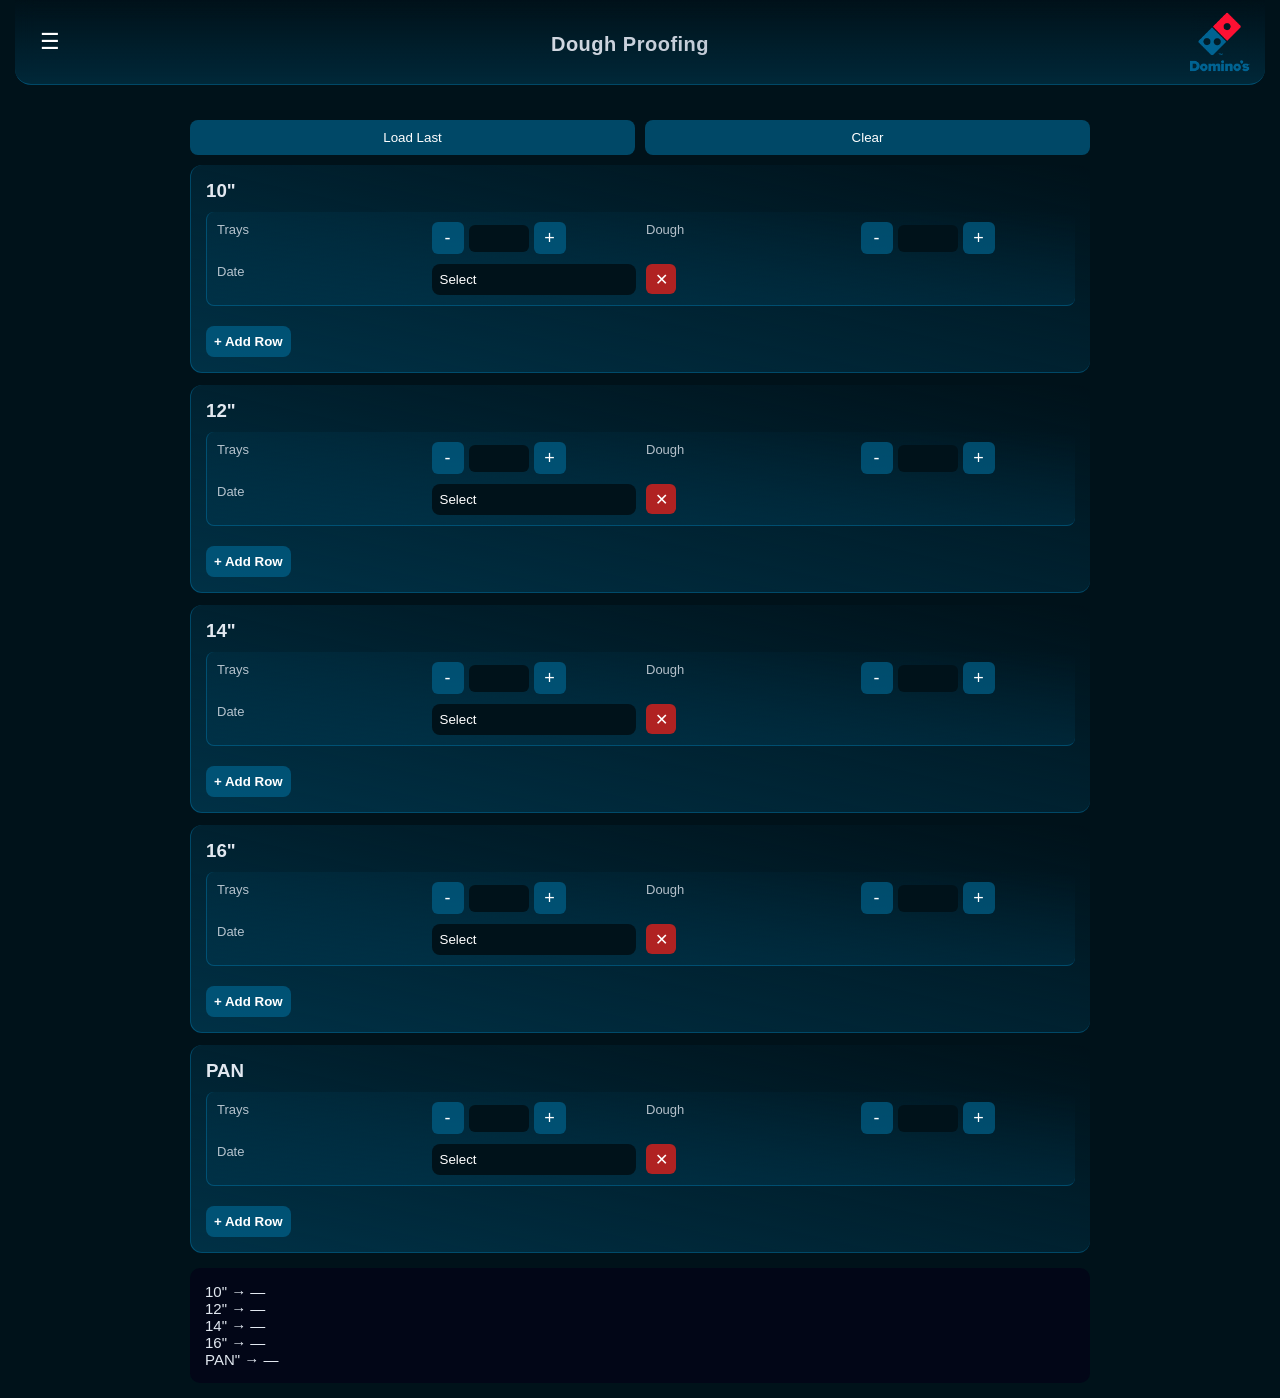
==== Dominos/dough-proofing/index.html @ bb93e192 "Add files via upload" ====
<!DOCTYPE html>
<html lang="en">
<head>
<link rel="icon" type="image/x-icon" href="icon.png">
<meta charset="UTF-8">
<meta name="viewport" content="width=device-width, initial-scale=1.0">
<title>Dough Proofing</title>

<link rel="manifest" href="manifest.json">

<style>
:root {
    --blue0: #3eb2e45c;
    --blue1: #006792a4;
    --blue2: #002839;
    --blue3: #003146;
    --blue4: #00121a;
    --red_original: #D2112C;
    --red: #b02222;
}

input[type="number"]::-webkit-outer-spin-button,
input[type="number"]::-webkit-inner-spin-button {
    -webkit-appearance: none;
    margin: 0;
}
input[type="number"] {
    outline: none;
}
select {
    outline: none;
}
/* Remove arrows (Firefox) */
input[type="number"] {
    -moz-appearance: textfield;
}
* {
    margin: 0;
    padding: 0;
    box-sizing: border-box;
    user-select: none;
}

input[type="number"] {
    user-select: auto;
}

body {
    font-family: Arial, sans-serif;
    background: var(--blue4);
    /* background: linear-gradient(to t, var(--blue4), var(--blue2)); */

    color: #e2e8f0;
    padding: 0px 15px 15px 15px;
}


.header {
    /* position: fixed; */
    width: 100%;
    margin-bottom: 35px;
    padding: 12px 15px;

    display: grid;
    grid-template-columns: auto 1fr auto;
    align-items: center;

    border-bottom: 1px solid var(--blue1);

    /* glass look */
    /* background: rgba(0, 39, 57, 0.4); */
    background: linear-gradient(to top, var(--blue2), transparent);
    backdrop-filter: blur(10px);

    border-radius: 0 0 16px 16px;
    z-index: 10;
}

.menu-btn {
    background: none;
    border: none;
    color: white;
    font-size: 22px;
    cursor: pointer;

    width: 40px;
    height: 40px;
    border-radius: 10px;

    transition: background 0.15s ease, transform 0.1s ease;
}

.menu-btn:active {
    background: rgba(255,255,255,0.1);
    transform: scale(0.9);
}

.dominos-logo {
    width: 60px;
    height: 60px;
    object-fit: contain;
}

.header h1 {
    text-align: center;
    font-size: 20px;
    font-weight: 600;

    background: linear-gradient(to right, #ffffff, #94a3b8);
    -webkit-background-clip: text;
    -webkit-text-fill-color: transparent;
}

.container {
    max-width: 900px;
    margin: auto;
}

h1 {
    margin-top: 5px;
    font-size: 22px;
    font-weight: 600;
    letter-spacing: 0.5px;

    background: linear-gradient(to right, #ffffff, #94a3b8);
    -webkit-background-clip: text;
    -webkit-text-fill-color: transparent;
}

/* Top buttons */
.top-bar {
    display: flex;
    gap: 10px;
    margin-bottom: 10px;
}

.top-bar button {
    flex: 1;
    padding: 10px;
    border: none;
    border-radius: 8px;
    background: var(--blue1);
    color: white;
    cursor: pointer;
}

.install-btn {
    background: #22c55e;
    color: black;
}

/* Cards */
.card {
    /* background: var(--blue3); */
    background: linear-gradient(to top right, var(--blue3), transparent);
    border-radius: 12px;
    padding: 15px;
    margin-bottom: 12px;
    border-bottom: 1px solid var(--blue1);
    border-left: 1px solid var(--blue1);
}

.card h3 {
    margin-bottom: 10px;
}

/* Grid */
.grid {
    display: grid;
    grid-template-columns: 1fr 1fr;
    gap: 10px;
    background-color: var(--blue2);
    padding: 10px;
    border-radius: 8px;
}

@media (min-width: 768px) {
    .grid {
        grid-template-columns: repeat(4, 1fr);
    }
}

label {
    font-size: 13px;
    opacity: 0.8;
}

/* Number controls */
.number-control {
    display: flex;
    align-items: center;
    gap: 5px;
}

.number-control button {
    width: 32px;
    height: 32px;
    border: none;
    border-radius: 6px;
    background: var(--blue1);
    color: white;
    font-size: 18px;
    cursor: pointer;
}

.number-control button:active {
    background: #475569;
}

.number-control input {
    width: 60px;
    text-align: center;
    padding: 6px;
    border-radius: 6px;
    border: none;
    background: var(--blue4);
    color: white;
}

/* Dropdown */
select {
    width: 100%;
    padding: 8px;
    border-radius: 8px;
    border: none;
    background: var(--blue4);
    color: white;
    appearance: none;
}

/* Full width */
.full {
    grid-column: span 2;
}

@media (min-width: 768px) {
    .full {
        grid-column: span 4;
    }
}

/* Results */
.results {
    margin-top: 15px;
    padding: 15px;
    background: #020617;
    border-radius: 10px;
    font-size: 15px;
}


.addRowBtn {
    margin-top: 10px;
    padding: 8px;
    border: none;
    border-radius: 8px;
    background: var(--blue1);
    color: #ffffff;
    cursor: pointer;
    font-weight: bold;
}

/* Remove button (small X) */
.removeRow {
    background: var(--red);
    border: none;
    border-radius: 6px;
    color: #ffffff;
    width: 30px;
    height: 30px;
    font-size: 16px;
    cursor: pointer;
    justify-self: start;
}

/* Make entry layout nicer */
.entry {
    background: linear-gradient(to top right, var(--blue3), transparent);
    position: relative;
    padding-bottom: 10px;
    border-bottom: 1px solid var(--blue1);
    border-left: 1px solid var(--blue1);
    margin-bottom: 10px;
    animation: fadeIn 0.35s ease;
}

@keyframes fadeIn {
    from {
        opacity: 0;
        transform: translateX(-15px);
    }
    to {
        opacity: 1;
        transform: translateX(0);
    }
}

.number-control button {
    touch-action: manipulation;
}

.rows {
    overflow: hidden;
    transition: max-height 0.25s ease;
}

/* Add Row button */
</style>
</head>

<body>
<div class="header">
    <a href="../toppings_training/training.html"><button class="menu-btn">☰</button></a>
    <h1> Dough Proofing</h1>
    <img src="../src/icon-newgen.png" alt="Domino's Logo" class="dominos-logo">
</div>
<div class="container">


<div class="top-bar">
    <button id="loadBtn">Load Last</button>
    <button id="clearBtn">Clear</button>
    <button id="installBtn" class="install-btn" style="display:none;">Install App</button>
</div>

<form id="form">
<div id="inputs"></div>
</form>

<div id="results" class="results"></div>

</div>

<script>

/* ---------- CREATE MULTI-ROW UI ---------- */
function createRow(size, key) {
    return `
    <div class="card" data-size="${key}">
        <h3>${size}</h3>

        <div class="rows"></div>

        <button type="button" class="addRowBtn">+ Add Row</button>
    </div>`;
}

function createEntry(key) {
    return `
    <div class="grid entry">

        <label>Trays</label>
        <div class="number-control">
            <button type="button" data-action="dec">-</button>
            <input type="number" name="tray${key}" min="0">
            <button type="button" data-action="inc">+</button>
        </div>

        <label>Dough</label>
        <div class="number-control">
            <button type="button" data-action="dec">-</button>
            <input type="number" name="dough${key}" min="0">
            <button type="button" data-action="inc">+</button>
        </div>

        <label>Date</label>
        <select name="date${key}">
            <option value="N/A">Select</option>
            <option value="Lun-Sam">Lun-Sam</option>
            <option value="Mar-Dim">Mar-Dim</option>
            <option value="Mer-Lun">Mer-Lun</option>
            <option value="Jeu-Mar">Jeu-Mar</option>
            <option value="Ven-Mer">Ven-Mer</option>
            <option value="Sam-Jeu">Sam-Jeu</option>
            <option value="Dim-Ven">Dim-Ven</option>
        </select>

        <button type="button" class="removeRow">✕</button>

    </div>`;
}

const inputsDiv = document.getElementById("inputs");

inputsDiv.innerHTML =
    createRow(10+"\"",10) +
    createRow(12+"\"",12) +
    createRow(14+"\"",14) +
    createRow(16+"\"",16) +
    createRow("PAN","Pan");

/* Add default row to each */
document.querySelectorAll(".card").forEach(card => {
    const key = card.dataset.size;
    const rows = card.querySelector(".rows");
    rows.innerHTML = createEntry(key);
});

/* ---------- ADD / REMOVE ROW ---------- */
document.addEventListener("click", e => {

    /* Add row */
    if (e.target.classList.contains("addRowBtn")) {
    const card = e.target.closest(".card");
    const key = card.dataset.size;
    const rows = card.querySelector(".rows");

    // set current height
    rows.style.maxHeight = rows.scrollHeight + "px";

    // add row
    rows.insertAdjacentHTML("beforeend", createEntry(key));

    // force reflow (important)
    rows.offsetHeight;

    // animate to new height
    rows.style.maxHeight = rows.scrollHeight + "px";
}

    /* Remove row */
    if (e.target.classList.contains("removeRow")) {
    const entry = e.target.closest(".entry");
    const rows = entry.parentElement;

    // set current height
    rows.style.maxHeight = rows.scrollHeight + "px";

    // remove
    entry.remove();

    // force reflow
    rows.offsetHeight;

    // animate shrink
    rows.style.maxHeight = rows.scrollHeight + "px";

    calc();
}

    /* +/- buttons */
    if (e.target.dataset.action) {
        const input = e.target.parentElement.querySelector("input");
        let value = parseInt(input.value) || 0;

        if (e.target.dataset.action === "inc") value++;
        else value = Math.max(0, value - 1);

        input.value = value;
        calc();
    }
});

/* HOLD WITH ACCELERATION (MOBILE + DESKTOP) */
let holdTimeout;
let holdInterval;
let speed = 120;
let currentTarget = null;

function startHold(target) {
    if (!target.dataset.action) return;

    currentTarget = target;
    speed = 120;

    holdTimeout = setTimeout(() => {
        holdInterval = setInterval(() => {
            currentTarget.click();

            // accelerate
            if (speed > 30) {
                speed -= 10;
                clearInterval(holdInterval);
                holdInterval = setInterval(() => {
                    currentTarget.click();
                }, speed);
            }

        }, speed);
    }, 300);
}

function stopHold() {
    clearTimeout(holdTimeout);
    clearInterval(holdInterval);
    currentTarget = null;
}

/* Desktop */
document.addEventListener("mousedown", e => startHold(e.target));
document.addEventListener("mouseup", stopHold);
document.addEventListener("mouseleave", stopHold);

/* Mobile */
document.addEventListener("touchstart", e => {
    const target = e.target;
    startHold(target);
}, { passive: true });

document.addEventListener("touchend", stopHold);
document.addEventListener("touchcancel", stopHold);

/* ---------- DATA ---------- */
const traySizes = {10:10,12:8,14:6,16:5,pan:6};

const dates_hours = {
    'Lun-Sam': {0:"N/A",1:"2/6",2:"2/4",3:"1/2",4:"0/1",5:"0/1-2",6:"0/0"},
    'Mar-Dim': {0:"0/0",1:"N/A",2:"2/6",3:"2/4",4:"1/2",5:"0/1",6:"0/1-2"},
    'Mer-Lun': {0:"0/1-2",1:"0/0",2:"N/A",3:"2/6",4:"2/4",5:"1/2",6:"0/1"},
    'Jeu-Mar': {0:"0/1",1:"0/1-2",2:"0/0",3:"N/A",4:"2/6",5:"2/4",6:"1/2"},
    'Ven-Mer': {0:"1/2",1:"0/1",2:"0/1-2",3:"0/0",4:"N/A",5:"2/6",6:"2/4"},
    'Sam-Jeu': {0:"2/4",1:"1/2",2:"0/1",3:"0/1-2",4:"0/0",5:"N/A",6:"2/6"},
    'Dim-Ven': {0:"2/6",1:"2/4",2:"1/2",3:"0/1",4:"0/1-2",5:"0/0",6:"N/A"},
    'N/A': {0:"--",1:"--",2:"--",3:"--",4:"--",5:"--",6:"--"}
};

const form = document.getElementById("form");
const results = document.getElementById("results");

/* ---------- CALC ---------- */
function getStatusClass(hours) {
    if (hours.includes("2/6")) return "good";
    if (hours.includes("1/2") || hours.includes("2/4")) return "warn";
    return "bad";
}

function calc() {

    function calcSize(key, traySize, label) {
        const card = document.querySelector(`[data-size="${key}"]`);

        let grouped = {};

        card.querySelectorAll(".entry").forEach(entry => {
            const trays = parseInt(entry.querySelector(`[name="tray${key}"]`).value) || 0;
            const dough = parseInt(entry.querySelector(`[name="dough${key}"]`).value) || 0;
            const date = entry.querySelector(`[name="date${key}"]`).value;

            if (date === "N/A") return;

            const total = trays * traySize + dough;

            if (!grouped[date]) grouped[date] = 0;
            grouped[date] += total;
        });

        const today = new Date().getDay(); // 0 = Sunday, 6 = Saturday

        const parts = Object.entries(grouped)
            .map(([date, total]) => {
                const hours = dates_hours[date]?.[today] || "--";
                return `[ ${total} ] (${hours})`;
            });

        if (parts.length === 0) return `<div>${label}" → —</div>`;

        return `<div>${label}" → ${parts.join(" + ")}</div>`;
    }

    results.innerHTML = `
        ${calcSize(10,10,10)}
        ${calcSize(12,8,12)}
        ${calcSize(14,6,14)}
        ${calcSize(16,5,16)}
        ${calcSize("Pan",6,"PAN")}
    `;
}

const loadBtn = document.getElementById("loadBtn");
const clearBtn = document.getElementById("clearBtn");

/* ---------- SAVE DATA ---------- */
function saveData() {
    const data = [];

    document.querySelectorAll(".entry").forEach(entry => {
        const inputs = entry.querySelectorAll("input, select");

        const row = {};
        inputs.forEach(input => {
            row[input.name] = input.value;
        });

        data.push(row);
    });

    localStorage.setItem("doughData", JSON.stringify(data));
}

/* ---------- LOAD DATA ---------- */
function loadData() {
    const data = JSON.parse(localStorage.getItem("doughData") || "[]");

    if (!data.length) return;

    // Clear existing rows
    document.querySelectorAll(".rows").forEach(r => r.innerHTML = "");

    data.forEach(row => {
        const key = Object.keys(row)[0].replace(/[^\dA-Za-z]/g, "").replace("tray", "");

        const card = document.querySelector(`[data-size="${key}"]`);
        if (!card) return;

        const rowsDiv = card.querySelector(".rows");
        rowsDiv.insertAdjacentHTML("beforeend", createEntry(key));

        const newEntry = rowsDiv.lastElementChild;

        Object.entries(row).forEach(([name, value]) => {
            const input = newEntry.querySelector(`[name="${name}"]`);
            if (input) input.value = value;
        });
    });

    calc();
}

/* ---------- CLEAR DATA ---------- */
function clearData() {
    // localStorage.removeItem("doughData");

    document.querySelectorAll(".rows").forEach(rows => {
        const key = rows.closest(".card").dataset.size;
        rows.innerHTML = createEntry(key); // reset to 1 row
    });

    calc();
}

/* ---------- EVENTS ---------- */
loadBtn.addEventListener("click", loadData);
clearBtn.addEventListener("click", clearData);

/* Auto-save on change */
form.addEventListener("input", saveData);

form.addEventListener("input", calc);
calc();

rows.addEventListener("transitionend", () => {
    rows.style.maxHeight = "none";
}, { once: true });

</script>

</body>
</html>
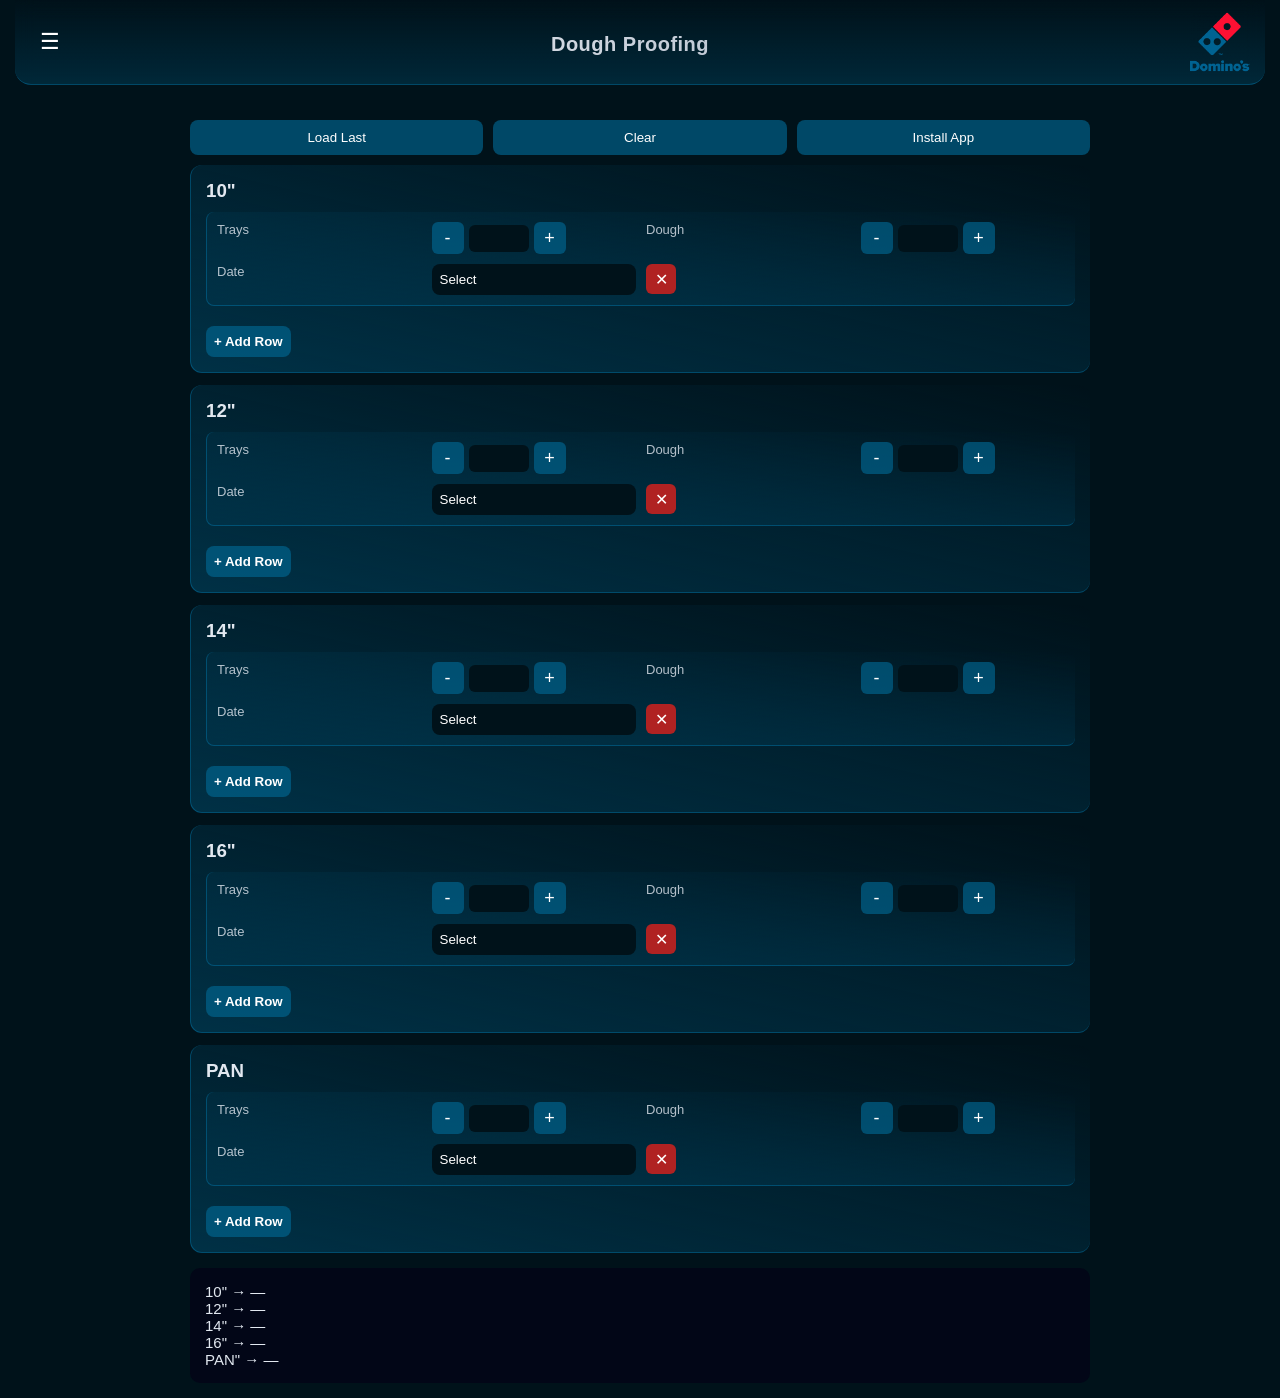
==== commit 2db1d0fe: "Refactor index.html for improved structure and style" ====
--- a/Dominos/dough-proofing/index.html
+++ b/Dominos/dough-proofing/index.html
@@ -320,7 +320,7 @@
 <div class="top-bar">
     <button id="loadBtn">Load Last</button>
     <button id="clearBtn">Clear</button>
-    <button id="installBtn" class="install-btn" style="display:none;">Install App</button>
+    <button id="installBtn" class="install-btn">Install App</button>
 </div>
 
 <form id="form">
@@ -501,7 +501,7 @@
 document.addEventListener("touchcancel", stopHold);
 
 /* ---------- DATA ---------- */
-const traySizes = {10:10,12:8,14:6,16:5,pan:6};
+const traySizes = {10:10,12:8,14:6,16:5,pan:8};
 
 const dates_hours = {
     'Lun-Sam': {0:"N/A",1:"2/6",2:"2/4",3:"1/2",4:"0/1",5:"0/1-2",6:"0/0"},
@@ -645,4 +645,4 @@
 </script>
 
 </body>
-</html>+</html>
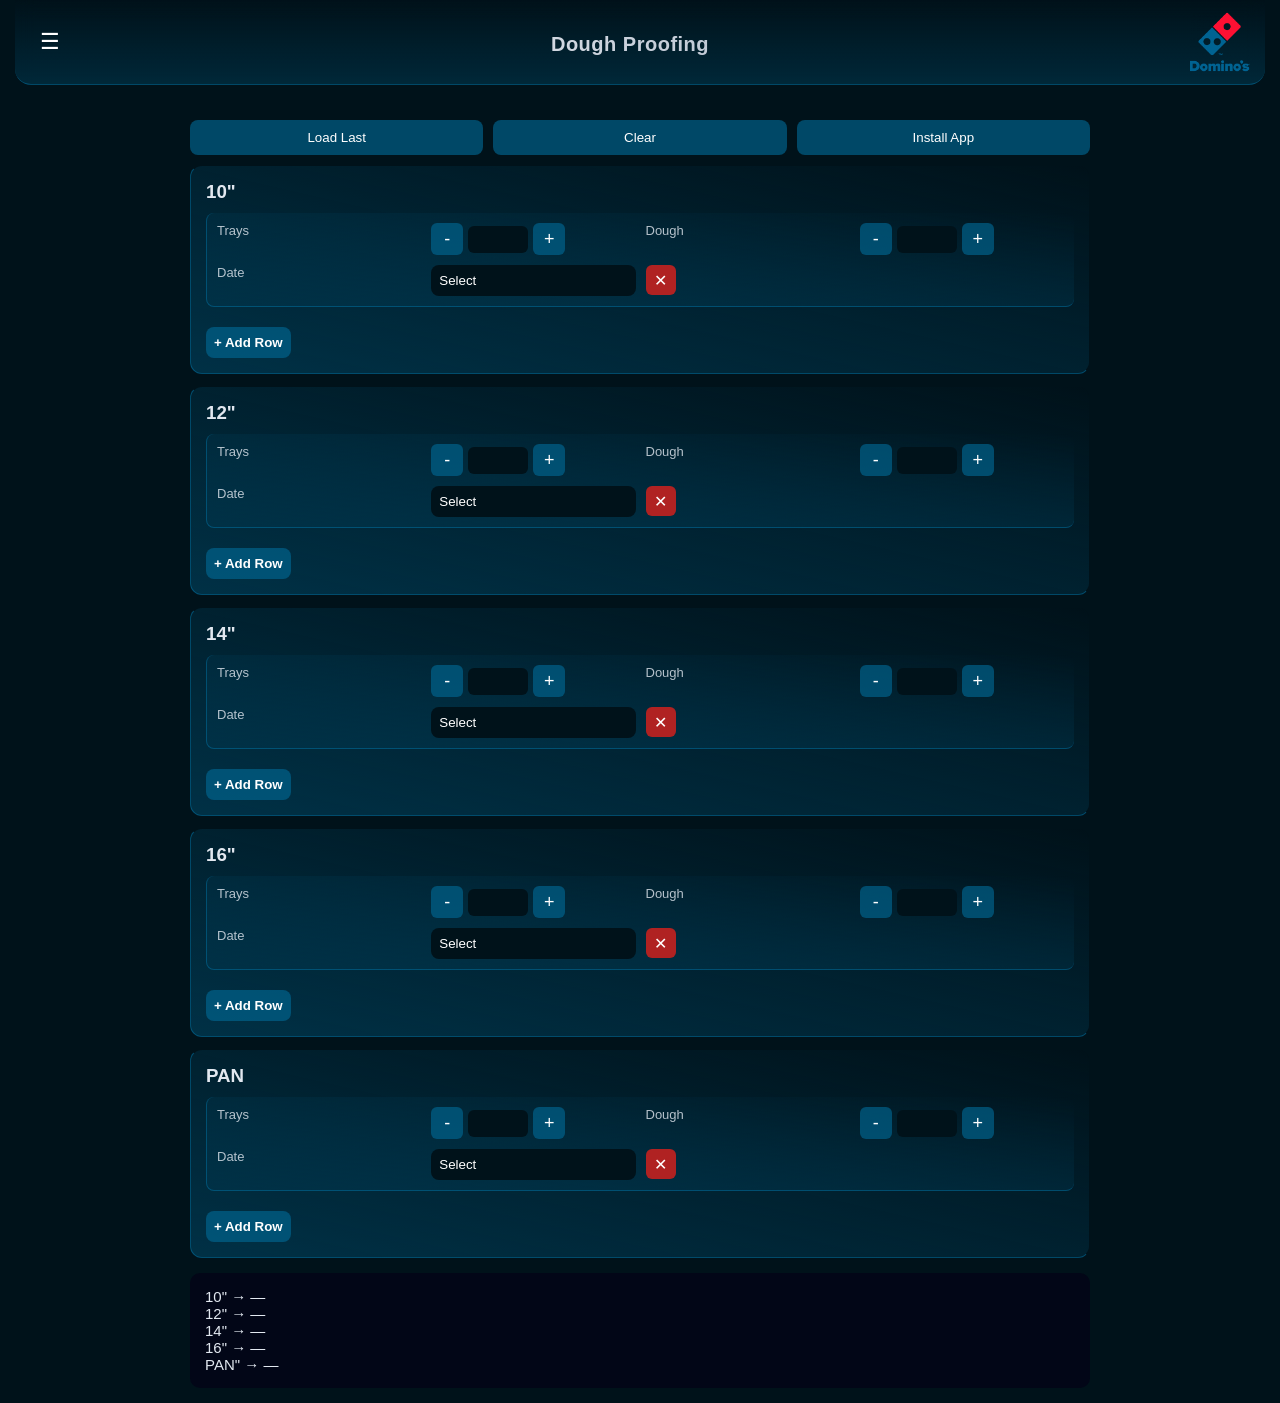
==== commit ba1e5ffa: "Fix HTML encoding issues in index.html" ====
--- a/Dominos/dough-proofing/index.html
+++ b/Dominos/dough-proofing/index.html
@@ -158,6 +158,8 @@
     margin-bottom: 12px;
     border-bottom: 1px solid var(--blue1);
     border-left: 1px solid var(--blue1);
+    border-top: 1px solid var(--blue4);
+    border-right: 1px solid var(--blue4);
 }
 
 .card h3 {
@@ -562,7 +564,7 @@
         ${calcSize(12,8,12)}
         ${calcSize(14,6,14)}
         ${calcSize(16,5,16)}
-        ${calcSize("Pan",6,"PAN")}
+        ${calcSize("Pan",8,"PAN")}
     `;
 }
 
@@ -642,7 +644,43 @@
     rows.style.maxHeight = "none";
 }, { once: true });
 
+let deferredPrompt;
+const installBtn = document.getElementById("installBtn");
+
+window.addEventListener("beforeinstallprompt", (e) => {
+    e.preventDefault(); // stop automatic prompt
+    deferredPrompt = e;
+
+    // show button
+    installBtn.style.display = "block";
+});
+
+installBtn.addEventListener("click", async () => {
+    if (!deferredPrompt) return;
+
+    deferredPrompt.prompt();
+
+    const choice = await deferredPrompt.userChoice;
+
+    if (choice.outcome === "accepted") {
+        console.log("User installed app");
+    } else {
+        console.log("User dismissed install");
+    }
+
+    deferredPrompt = null;
+    installBtn.style.display = "none";
+});
+    
+window.addEventListener("appinstalled", () => {
+    installBtn.style.display = "none";
+});
+
+if ("serviceWorker" in navigator) {
+    navigator.serviceWorker.register("sw.js");
+}
+    
 </script>
-
+ 
 </body>
 </html>
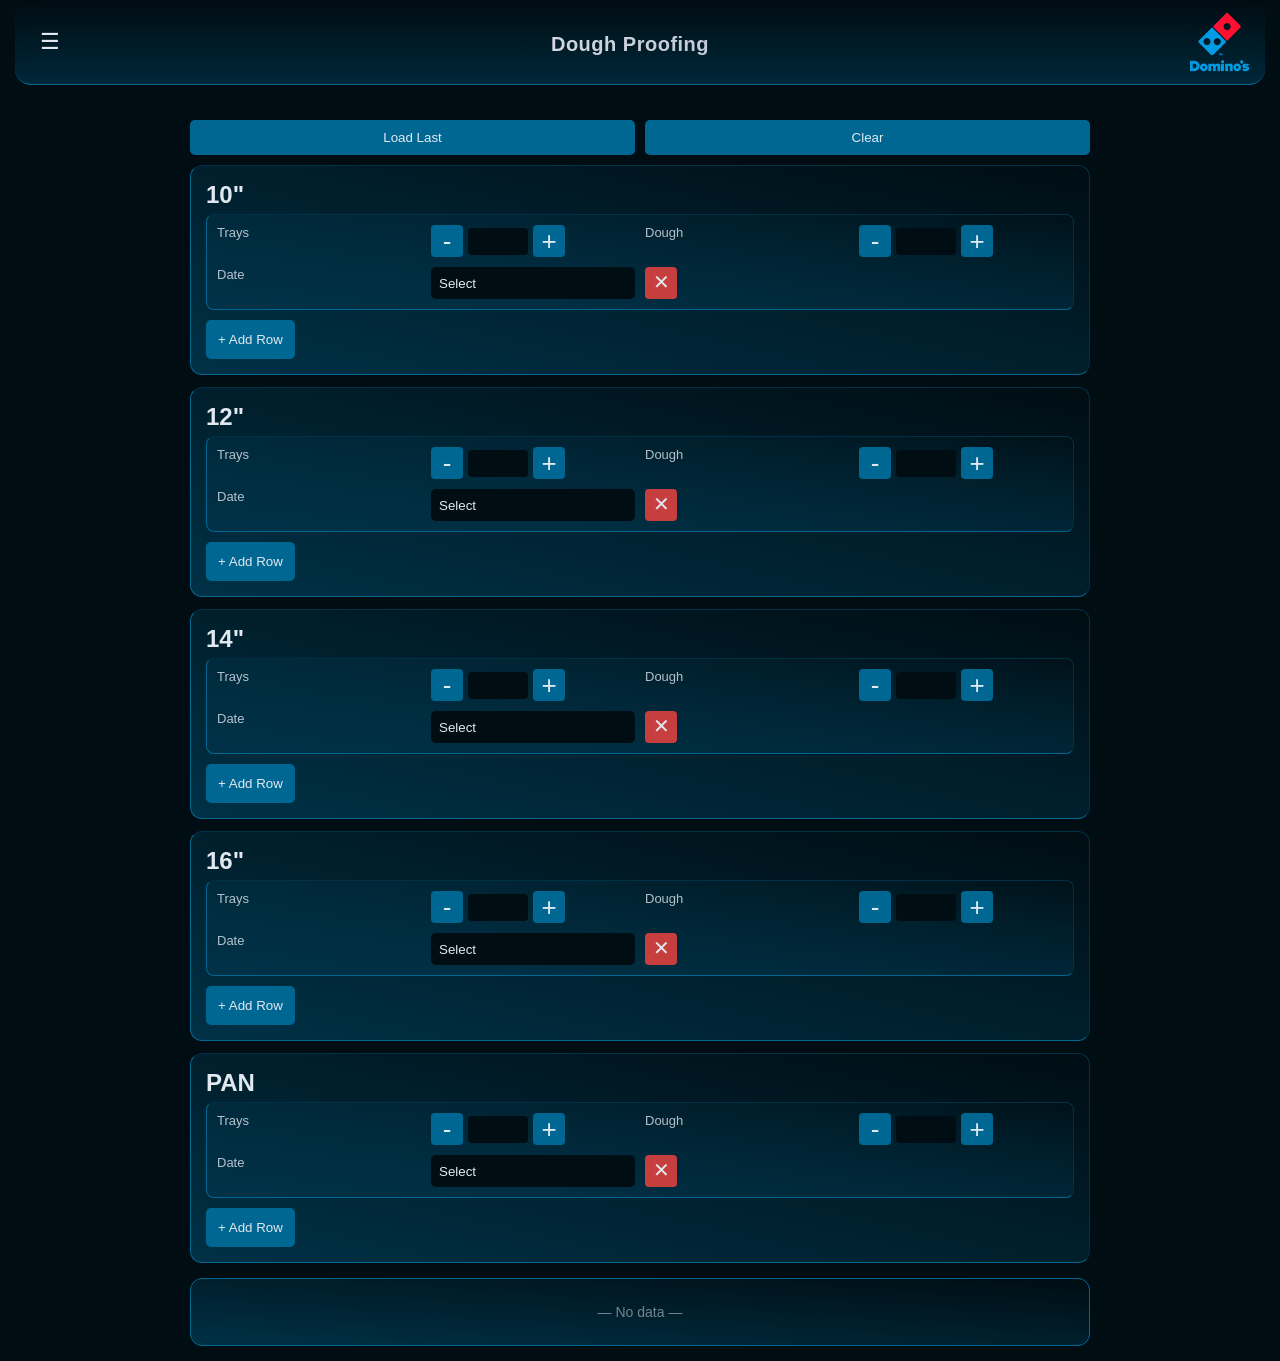
==== commit 751da0c9: "Add files via upload" ====
--- a/Dominos/dough-proofing/index.html
+++ b/Dominos/dough-proofing/index.html
@@ -1,7 +1,7 @@
 <!DOCTYPE html>
 <html lang="en">
 <head>
-<link rel="icon" type="image/x-icon" href="icon.png">
+<link rel="icon" type="image/x-icon" href="../src/icon.png">
 <meta charset="UTF-8">
 <meta name="viewport" content="width=device-width, initial-scale=1.0">
 <title>Dough Proofing</title>
@@ -11,13 +11,25 @@
 <style>
 :root {
     --blue0: #3eb2e45c;
-    --blue1: #006792a4;
+    --blue1: #006792;
     --blue2: #002839;
     --blue3: #003146;
-    --blue4: #00121a;
+    --blue4: #000d13;
     --red_original: #D2112C;
-    --red: #b02222;
-}
+    --red: #c73e3e;
+    --text: #e2e8f0;
+}
+
+/* light mode (no good) */
+/* :root {
+--blue0: #d9f1fb;
+--blue1: #0077b6;
+--blue2: #f4f8fb;
+--blue3: #e6eef3;
+--blue4: #cfdbe4;
+    --red: #c73e3e;
+    --text: #020b17;
+} */
 
 input[type="number"]::-webkit-outer-spin-button,
 input[type="number"]::-webkit-inner-spin-button {
@@ -25,10 +37,13 @@
     margin: 0;
 }
 input[type="number"] {
+    user-select: auto;
     outline: none;
+    border: 2px solid var(--blue0);
 }
 select {
     outline: none;
+    border: 2px solid var(--blue0);
 }
 /* Remove arrows (Firefox) */
 input[type="number"] {
@@ -41,16 +56,12 @@
     user-select: none;
 }
 
-input[type="number"] {
-    user-select: auto;
-}
-
 body {
     font-family: Arial, sans-serif;
     background: var(--blue4);
     /* background: linear-gradient(to t, var(--blue4), var(--blue2)); */
 
-    color: #e2e8f0;
+    color: var(--text);
     padding: 0px 15px 15px 15px;
 }
 
@@ -79,7 +90,7 @@
 .menu-btn {
     background: none;
     border: none;
-    color: white;
+    color: var(--text);
     font-size: 22px;
     cursor: pointer;
 
@@ -138,15 +149,10 @@
     flex: 1;
     padding: 10px;
     border: none;
-    border-radius: 8px;
+    border-radius: 5px;
     background: var(--blue1);
-    color: white;
+    color: var(--text);
     cursor: pointer;
-}
-
-.install-btn {
-    background: #22c55e;
-    color: black;
 }
 
 /* Cards */
@@ -158,8 +164,8 @@
     margin-bottom: 12px;
     border-bottom: 1px solid var(--blue1);
     border-left: 1px solid var(--blue1);
-    border-top: 1px solid var(--blue4);
-    border-right: 1px solid var(--blue4);
+    border-right: 1px solid var(--blue3);
+    border-top: 1px solid var(--blue3);
 }
 
 .card h3 {
@@ -198,10 +204,10 @@
     width: 32px;
     height: 32px;
     border: none;
-    border-radius: 6px;
+    border-radius: 4px;
     background: var(--blue1);
-    color: white;
-    font-size: 18px;
+    color: var(--text);
+    font-size: 26px;
     cursor: pointer;
 }
 
@@ -213,20 +219,20 @@
     width: 60px;
     text-align: center;
     padding: 6px;
-    border-radius: 6px;
+    border-radius: 4px;
     border: none;
     background: var(--blue4);
-    color: white;
+    color: var(--text);
 }
 
 /* Dropdown */
 select {
     width: 100%;
     padding: 8px;
-    border-radius: 8px;
+    border-radius: 5px;
     border: none;
     background: var(--blue4);
-    color: white;
+    color: var(--text);
     appearance: none;
 }
 
@@ -250,27 +256,25 @@
     font-size: 15px;
 }
 
-
 .addRowBtn {
-    margin-top: 10px;
-    padding: 8px;
+    padding: 12px;
     border: none;
-    border-radius: 8px;
+    border-radius: 5px;
     background: var(--blue1);
-    color: #ffffff;
+    color: var(--text);
     cursor: pointer;
-    font-weight: bold;
 }
 
 /* Remove button (small X) */
 .removeRow {
     background: var(--red);
     border: none;
-    border-radius: 6px;
-    color: #ffffff;
-    width: 30px;
-    height: 30px;
-    font-size: 16px;
+    border-bottom: 3px solid var(--red);
+    border-radius: 4px;
+    color: var(--text);
+    width: 32px;
+    height: 32px;
+    font-size: 20px;
     cursor: pointer;
     justify-self: start;
 }
@@ -282,6 +286,9 @@
     padding-bottom: 10px;
     border-bottom: 1px solid var(--blue1);
     border-left: 1px solid var(--blue1);
+    border-right: 1px solid var(--blue3);
+    border-top: 1px solid var(--blue3);
+    margin-top: 5px;
     margin-bottom: 10px;
     animation: fadeIn 0.35s ease;
 }
@@ -305,7 +312,71 @@
     overflow: hidden;
     transition: max-height 0.25s ease;
 }
-
+.results {
+    margin-top: 15px;
+    background: linear-gradient(to top right, var(--blue3), transparent);
+    border: 1px solid var(--blue1);
+    border-radius: 12px;
+    overflow: hidden;
+    font-size: 14px;
+}
+
+/* Header row */
+.result-header {
+    display: grid;
+    grid-template-columns: 70px 1fr 70px 70px;
+    padding: 8px 10px;
+    font-weight: 600;
+    opacity: 0.8;
+    border-bottom: 1px solid var(--blue1);
+}
+
+/* Each row */
+.result-row {
+    display: grid;
+    grid-template-columns: 70px 1fr 70px 70px;
+    padding: 8px 10px;
+    align-items: center;
+    transition: background 0.15s ease;
+}
+
+/* Zebra striping (very subtle) */
+.result-row:nth-child(even) {
+    background: rgba(255,255,255,0.02);
+}
+
+/* Hover effect (desktop) */
+.result-row:hover {
+    background: rgba(255,255,255,0.05);
+}
+
+/* Columns */
+.col-size {
+    font-weight: 600;
+    opacity: 0.9;
+}
+
+.col-date {
+    opacity: 0.75;
+}
+
+.col-total {
+    text-align: right;
+    font-weight: 600;
+}
+
+.col-hours {
+    text-align: right;
+    opacity: 0.6;
+    font-size: 13px;
+}
+
+/* Empty state */
+.empty {
+    padding: 10px;
+    text-align: center;
+    opacity: 0.5;
+}
 /* Add Row button */
 </style>
 </head>
@@ -322,7 +393,7 @@
 <div class="top-bar">
     <button id="loadBtn">Load Last</button>
     <button id="clearBtn">Clear</button>
-    <button id="installBtn" class="install-btn">Install App</button>
+    <button id="installBtn" class="install-btn" style="display:none;">Install App</button>
 </div>
 
 <form id="form">
@@ -339,7 +410,7 @@
 function createRow(size, key) {
     return `
     <div class="card" data-size="${key}">
-        <h3>${size}</h3>
+        <h2>${size}</h2>
 
         <div class="rows"></div>
 
@@ -520,17 +591,13 @@
 const results = document.getElementById("results");
 
 /* ---------- CALC ---------- */
-function getStatusClass(hours) {
-    if (hours.includes("2/6")) return "good";
-    if (hours.includes("1/2") || hours.includes("2/4")) return "warn";
-    return "bad";
-}
 
 function calc() {
-
-    function calcSize(key, traySize, label) {
+    const today = new Date().getDay();
+    let rows = "";
+
+    function processSize(key, traySize, label) {
         const card = document.querySelector(`[data-size="${key}"]`);
-
         let grouped = {};
 
         card.querySelectorAll(".entry").forEach(entry => {
@@ -546,25 +613,39 @@
             grouped[date] += total;
         });
 
-        const today = new Date().getDay(); // 0 = Sunday, 6 = Saturday
-
-        const parts = Object.entries(grouped)
-            .map(([date, total]) => {
-                const hours = dates_hours[date]?.[today] || "--";
-                return `[ ${total} ] (${hours})`;
-            });
-
-        if (parts.length === 0) return `<div>${label}" → —</div>`;
-
-        return `<div>${label}" → ${parts.join(" + ")}</div>`;
+        Object.entries(grouped).forEach(([date, total]) => {
+            const hours = dates_hours[date]?.[today] || "--";
+
+            rows += `
+                <div class="result-row">
+                    <div class="col-size">${label}"</div>
+                    <div class="col-date">${date}</div>
+                    <div class="col-total">${total}</div>
+                    <div class="col-hours">${hours}</div>
+                </div>
+            `;
+        });
     }
 
+    processSize(10,10,10);
+    processSize(12,8,12);
+    processSize(14,6,14);
+    processSize(16,5,16);
+    processSize("Pan",8,"PAN");
+
+    if (!rows) {
+        results.innerHTML = `<div class="empty">— No data —</div>`;
+        return;
+    }
+
     results.innerHTML = `
-        ${calcSize(10,10,10)}
-        ${calcSize(12,8,12)}
-        ${calcSize(14,6,14)}
-        ${calcSize(16,5,16)}
-        ${calcSize("Pan",8,"PAN")}
+        <div class="result-header">
+            <div>Size</div>
+            <div>Date</div>
+            <div style="text-align:right;">Qty</div>
+            <div style="text-align:right;">Time</div>
+        </div>
+        ${rows}
     `;
 }
 
@@ -640,47 +721,44 @@
 form.addEventListener("input", calc);
 calc();
 
-rows.addEventListener("transitionend", () => {
-    rows.style.maxHeight = "none";
-}, { once: true });
+// rows.addEventListener("transitionend", () => {
+//     rows.style.maxHeight = "none";
+// }, { once: true });
 
 let deferredPrompt;
 const installBtn = document.getElementById("installBtn");
 
+installBtn.style.display = "none";
+
 window.addEventListener("beforeinstallprompt", (e) => {
-    e.preventDefault(); // stop automatic prompt
+    e.preventDefault();
     deferredPrompt = e;
-
-    // show button
     installBtn.style.display = "block";
 });
 
 installBtn.addEventListener("click", async () => {
-    if (!deferredPrompt) return;
-
-    deferredPrompt.prompt();
-
-    const choice = await deferredPrompt.userChoice;
-
-    if (choice.outcome === "accepted") {
-        console.log("User installed app");
-    } else {
-        console.log("User dismissed install");
-    }
-
-    deferredPrompt = null;
+    if (!deferredPrompt) {
+        alert("Install not available");
+        return;
+}
+
+deferredPrompt.prompt();
+
+const result = await deferredPrompt.userChoice;
+
+if (result.outcome === "accepted") {
+    console.log("Installed");
+}
+
+deferredPrompt = null;
     installBtn.style.display = "none";
 });
-    
+
 window.addEventListener("appinstalled", () => {
     installBtn.style.display = "none";
 });
 
-if ("serviceWorker" in navigator) {
-    navigator.serviceWorker.register("sw.js");
-}
-    
 </script>
- 
+
 </body>
-</html>
+</html>
